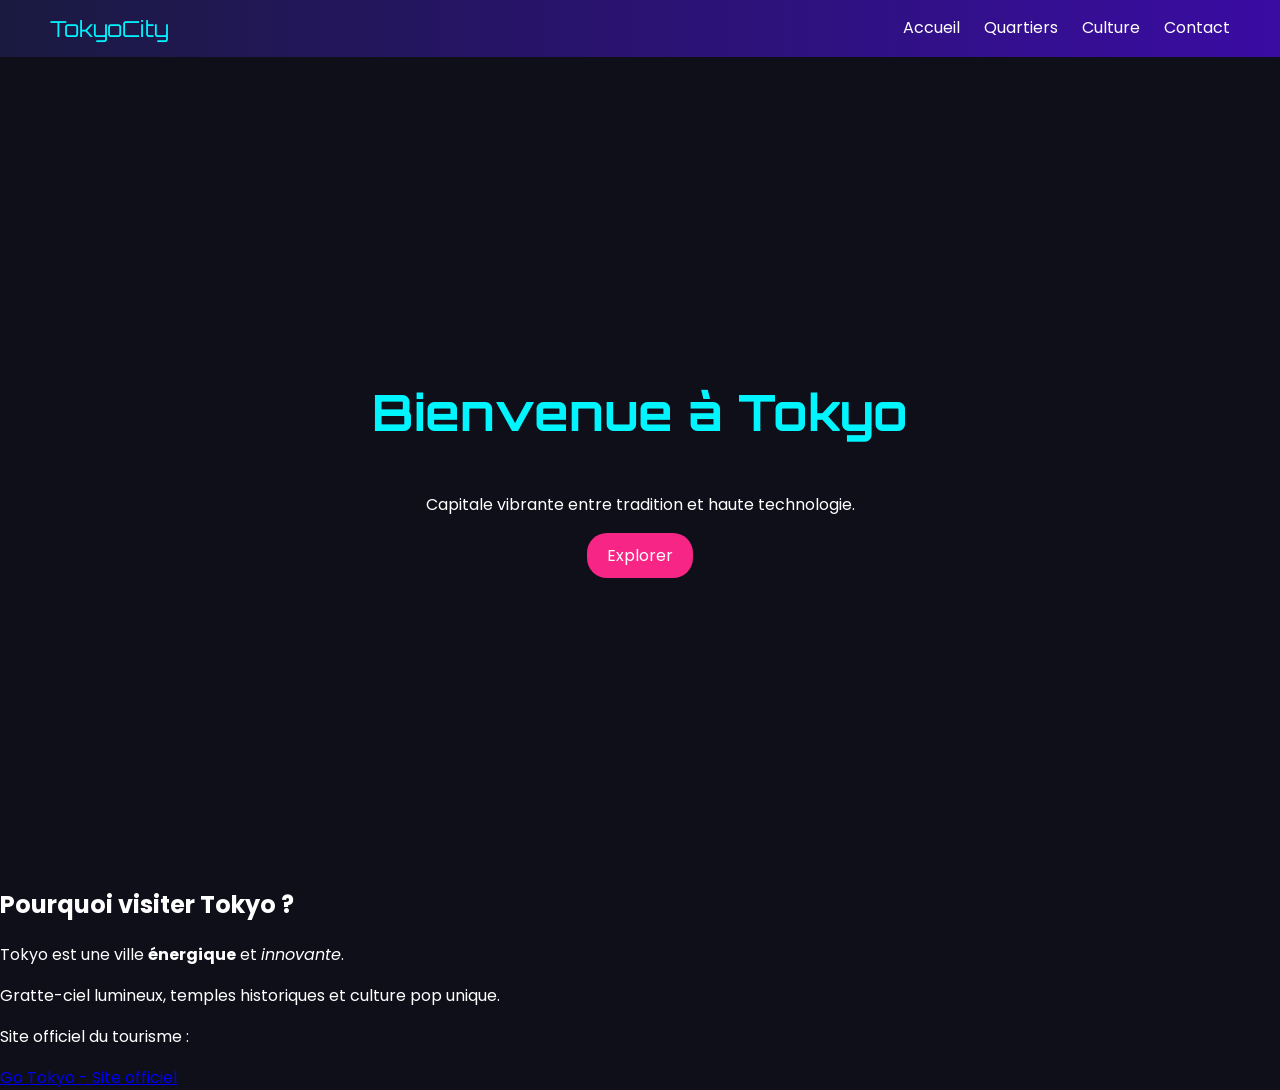
==== index.html @ 691fc6ca "Add files via upload" ====
<!-- =========================
     PAGE ACCUEIL - TOKYO
     ========================= -->
<!DOCTYPE html>
<html lang="fr">
<head>
    <meta charset="UTF-8">
    <title>Découvrir Tokyo</title>
    <link rel="stylesheet" href="style.css">
</head>
<body>

<!-- Navigation avec liens relatifs -->
<nav>
    <div class="logo">TokyoCity</div>
    <div class="menu">
        <a href="index.html">Accueil</a>
        <a href="quartiers.html">Quartiers</a>
        <a href="culture.html">Culture</a>
        <a href="contact.html">Contact</a>
    </div>
</nav>

<!-- Section Hero -->
<header class="hero">
    <h1>Bienvenue à Tokyo</h1>
    <p>Capitale vibrante entre tradition et haute technologie.</p>
    <a href="quartiers.html" class="btn">Explorer</a>
</header>

<section class="presentation">
    <h2>Pourquoi visiter Tokyo ?</h2>
    <p>Tokyo est une ville <strong>énergique</strong> et <em>innovante</em>.</p>
    <p>Gratte-ciel lumineux, temples historiques et culture pop unique.</p>
</section>

<!-- Lien absolu -->
<footer>
    <p>Site officiel du tourisme :</p>
    <a href="https://www.gotokyo.org/fr/" target="_blank">
        Go Tokyo - Site officiel
    </a>
</footer>

</body>
</html>
---- style.css ----
/* =========================
   STYLE THEME TOKYO
   ========================= */

@import url('https://fonts.googleapis.com/css2?family=Poppins:wght@300;600&family=Orbitron:wght@500&display=swap');

body {
    margin: 0;
    font-family: 'Poppins', sans-serif;
    background-color: #0f0f1a;
    color: white;
}

/* Navigation */
nav {
    display: flex;
    justify-content: space-between;
    padding: 15px 50px;
    background: linear-gradient(90deg, #1a1a40, #3a0ca3);
}

.logo {
    font-family: 'Orbitron', sans-serif;
    font-size: 22px;
    color: #00f5ff;
}

.menu a {
    color: white;
    margin-left: 20px;
    text-decoration: none;
    transition: 0.3s;
}

.menu a:hover {
    color: #f72585;
}

/* Hero */
.hero {
    height: 90vh;
    background: url("https://images.unsplash.com/photo-1503899036084-c55cdd92da26") center/cover;
    display: flex;
    flex-direction: column;
    justify-content: center;
    align-items: center;
    text-align: center;

    animation: fadeIn 2s ease-in;
}

.hero h1 {
    font-family: 'Orbitron', sans-serif;
    font-size: 50px;
    color: #00f5ff;
}

.btn {
    background: #f72585;
    padding: 10px 20px;
    border-radius: 20px;
    text-decoration: none;
    color: white;
    transition: 0.3s;
}

.btn:hover {
    background: #00f5ff;
    color: black;
}

/* Cards */
.cards {
    display: flex;
    justify-content: center;
    gap: 30px;
    padding: 40px;
}

.card {
    background: #1a1a40;
    width: 280px;
    border-radius: 15px;
    text-align: center;
    box-shadow: 0 0 20px #3a0ca3;
    transition: 0.3s;
}

.card:hover {
    transform: translateY(-10px);
}

.card img {
    width: 100%;
    border-radius: 15px 15px 0 0;
}

/* Formulaire */
.formulaire {
    display: flex;
    flex-direction: column;
    width: 300px;
    margin: auto;
    gap: 15px;
}

.formulaire input, .formulaire textarea {
    padding: 10px;
    border-radius: 8px;
    border: none;
}

.formulaire button {
    background: #f72585;
    color: white;
    padding: 10px;
    border: none;
}

.formulaire button:hover {
    background: #00f5ff;
    color: black;
}

/* Animation */
@keyframes fadeIn {
    from { opacity: 0; }
    to { opacity: 1; }
}
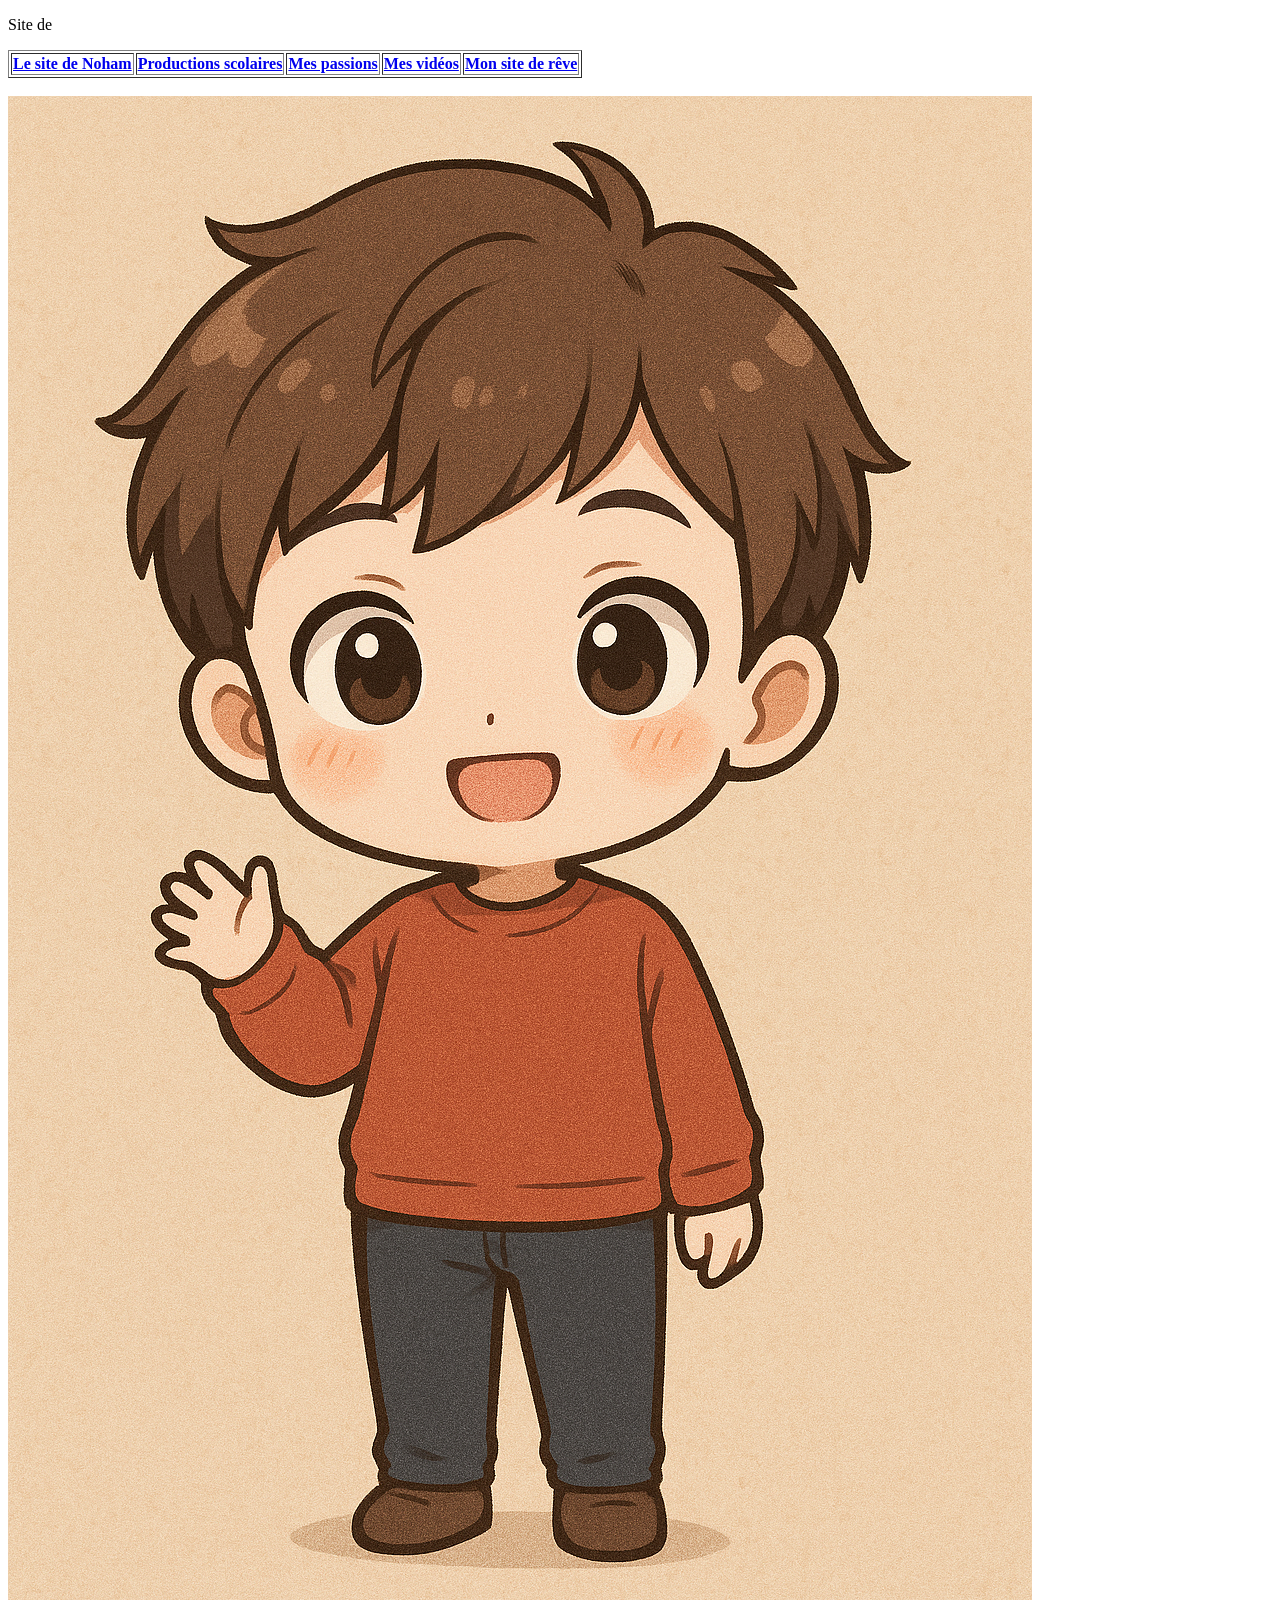
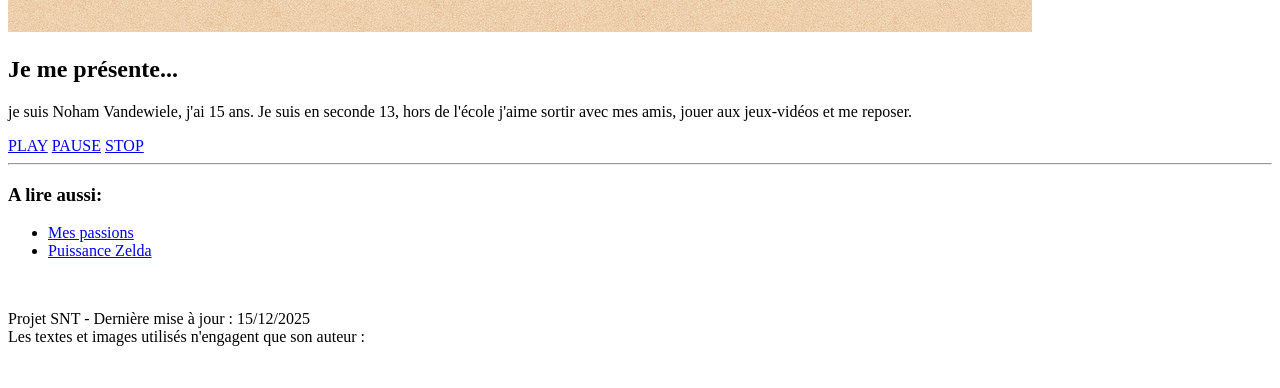
==== commit 56a12736: "Add files via upload" ====
--- a/index.html
+++ b/index.html
@@ -1,46 +1,85 @@
-<!-- =========================
-     PAGE ACCUEIL - TOKYO
-     ========================= -->
-<!DOCTYPE html>
-<html lang="fr">
-<head>
-    <meta charset="UTF-8">
-    <title>Découvrir Tokyo</title>
-    <link rel="stylesheet" href="style.css">
-</head>
-<body>
-
-<!-- Navigation avec liens relatifs -->
-<nav>
-    <div class="logo">TokyoCity</div>
-    <div class="menu">
-        <a href="index.html">Accueil</a>
-        <a href="quartiers.html">Quartiers</a>
-        <a href="culture.html">Culture</a>
-        <a href="contact.html">Contact</a>
-    </div>
-</nav>
-
-<!-- Section Hero -->
-<header class="hero">
-    <h1>Bienvenue à Tokyo</h1>
-    <p>Capitale vibrante entre tradition et haute technologie.</p>
-    <a href="quartiers.html" class="btn">Explorer</a>
-</header>
-
-<section class="presentation">
-    <h2>Pourquoi visiter Tokyo ?</h2>
-    <p>Tokyo est une ville <strong>énergique</strong> et <em>innovante</em>.</p>
-    <p>Gratte-ciel lumineux, temples historiques et culture pop unique.</p>
-</section>
-
-<!-- Lien absolu -->
-<footer>
-    <p>Site officiel du tourisme :</p>
-    <a href="https://www.gotokyo.org/fr/" target="_blank">
-        Go Tokyo - Site officiel
-    </a>
-</footer>
-
-</body>
-</html>+﻿<!DOCTYPE html>
+<html lang="fr">
+
+<head>
+	<title> Site de  </title>
+	
+	<link rel="stylesheet" href="style.css" type="text/css" />
+</head>
+
+<body>
+	<div id="entete-de-page"> 
+		<p> Site de  <br/> </p>
+	</div> 
+	
+	<table id="bloc-menu" border="1">
+	<tr>
+<th><a href="index.html"> Le site de Noham </a></th>
+		<th><a href="productions.html">Productions scolaires</a></th>
+		<th><a href="passions.html">Mes passions</a></th>
+		<th><a href="videos.html">Mes vidéos</a></th>
+		<th><a href="monsitedereve/index.html">Mon site de rêve</a></th>
+		
+		
+	</tr>
+	</table> <br/> 
+	
+	<div class="presentation">
+  <img src="avatar.png" alt="ceci est mon avatar" class="arrondie">
+
+  <div class="texte-presentation">
+    <h2>Je me présente...</h2>
+    <p>je suis Noham Vandewiele, j'ai 15 ans. Je suis en seconde 13, hors de l'école j'aime sortir avec mes amis, jouer aux jeux-vidéos et me reposer.</p>
+			  </div>
+</div>
+			<!--on ajoute le lien où se trouve la musique -->
+
+<div>
+
+<audio  id="zic"src="music.mp3"></audio>
+<!--on nomme les boutons et leur statut -->
+<div>
+<a href="javascript:void(0)" onclick="changeState(0)" class="bouton hover">PLAY</a>
+<a href="javascript:void(0)" onclick="changeState(1)" class="bouton">PAUSE</a>
+<a href="javascript:void(0)" onclick="changeState(2)" class="bouton active">STOP</a>
+</div>
+<!--on écrit les variable du script -->
+<script>
+<!--on attribue valeur et fonction de chaque bouton -->
+function changeState(x){
+let boutons = document.querySelectorAll(".bouton");
+let audio = document.querySelector("#zic");
+for(let i =0; i<boutons.length; i++){
+boutons[i].classList.remove("active");
+}
+boutons[x].classList.add("active");
+if(x == 0){
+audio.play();
+}
+if(x == 1){
+audio.pause();
+}
+if(x == 2){
+audio.pause();
+audio.currentTime = 0;
+}
+}
+</script></div>
+		<hr>
+		<div id="infos">
+			<h3> A lire aussi: </h3>
+			<ul>
+				<li> <a href="passions.html">Mes passions</a> </li>
+				<li><a href="https://www.puissance-zelda.com/" target="_blank">Puissance Zelda</a> </li>
+			</ul>
+		</div>
+	</div> <br/> 
+	
+	<div id="pied-de-page">
+		<p> Projet SNT - Dernière mise à jour : 15/12/2025 <br/>
+		Les textes et images utilisés n'engagent que son auteur : </p>
+	</div> <br/> 
+
+</body>
+
+</html>
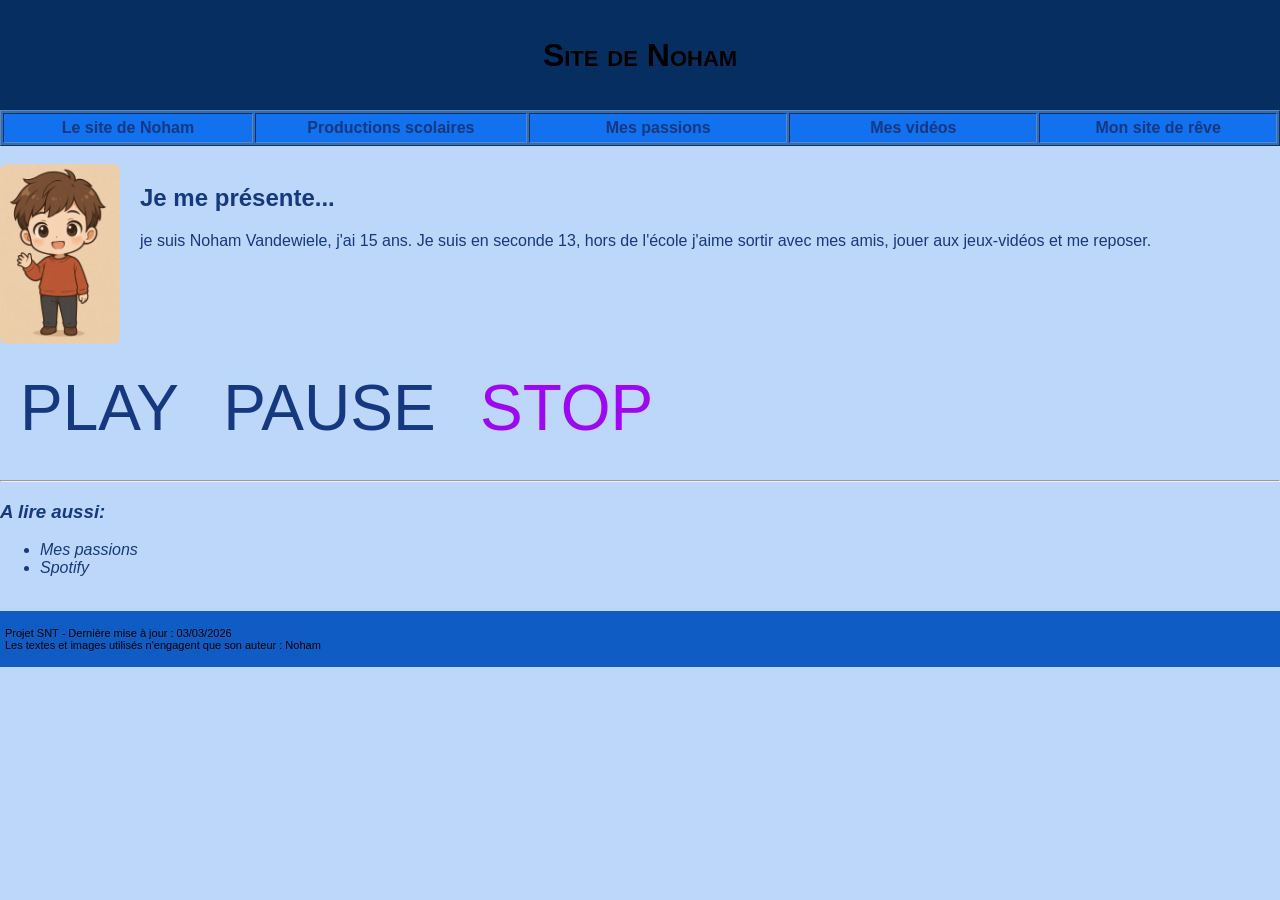
==== commit 1bed46a6: "Add files via upload" ====
--- a/index.html
+++ b/index.html
@@ -2,14 +2,14 @@
 <html lang="fr">
 
 <head>
-	<title> Site de  </title>
+	<title> Site de Noham </title>
 	
 	<link rel="stylesheet" href="style.css" type="text/css" />
 </head>
 
 <body>
 	<div id="entete-de-page"> 
-		<p> Site de  <br/> </p>
+		<p> Site de Noham <br/> </p>
 	</div> 
 	
 	<table id="bloc-menu" border="1">
@@ -18,7 +18,7 @@
 		<th><a href="productions.html">Productions scolaires</a></th>
 		<th><a href="passions.html">Mes passions</a></th>
 		<th><a href="videos.html">Mes vidéos</a></th>
-		<th><a href="monsitedereve/index.html">Mon site de rêve</a></th>
+		<th><a href="site.html">Mon site de rêve</a></th>
 		
 		
 	</tr>
@@ -70,14 +70,14 @@
 			<h3> A lire aussi: </h3>
 			<ul>
 				<li> <a href="passions.html">Mes passions</a> </li>
-				<li><a href="https://www.puissance-zelda.com/" target="_blank">Puissance Zelda</a> </li>
+				<li><a href="https://open.spotify.com/intl-fr" target="_blank">Spotify</a> </li>
 			</ul>
 		</div>
 	</div> <br/> 
 	
 	<div id="pied-de-page">
-		<p> Projet SNT - Dernière mise à jour : 15/12/2025 <br/>
-		Les textes et images utilisés n'engagent que son auteur : </p>
+		<p> Projet SNT - Dernière mise à jour : 03/03/2026 <br/>
+		Les textes et images utilisés n'engagent que son auteur : Noham</p>
 	</div> <br/> 
 
 </body>
--- a/style.css
+++ b/style.css
@@ -0,0 +1,114 @@
+ iframe {
+	
+height:70vh;
+width:70%;
+}
+body {
+	margin: 0;
+	padding: 0;
+	background-color: #BCD7FA; 
+	font-family: 'Montserrat', sans-serif;
+	font-size: 16px;
+}
+
+.presentation {
+  display: flex;
+  gap: 20px;
+  align-items: flex-start;
+}
+
+.presentation img {
+  width: 120px;   /* plus fiable que % ici */
+  height: auto;
+}
+
+.texte-presentation {
+  flex: 1;
+  color:#163880;
+}
+th { width: 500px;}
+ul {
+  list-style-image: url(puce-zelda.png); /* image comme puce attention à l’esthétique */
+}
+
+
+#entete-de-page {
+	padding: 5px;
+	height: 100px;
+	background-color:#072E61;
+	font-size: 32px;
+	font-weight: bold;
+	font-variant: small-caps;
+	text-align: center;
+}
+#bloc-menu {
+	height: 36px;
+	background-color:#1171EE;
+	float: center;
+	color: white;
+}
+#contenu {
+	padding: 10px;
+	background-color:  #F5F471
+	color:#163880;
+}
+#infos {
+	color: #163880;
+	font-style: italic;
+}
+#pied-de-page {
+	padding: 5px;
+	background-color: #0E5CC4;
+	font-size: 11px;
+}
+
+.bouton.active {
+Color:#9D08F3;
+}	
+
+.bouton {
+	display: inline-block;
+	text-align: center;
+	text-decoration: none;
+	font-weight: 400;
+	color: #f34808;
+	font-size: 4rem;
+	line-height: 2em;
+	margin: 0 20px; /* espace entre les boutons */
+}
+
+/*mettre une image aux bords arrondis*/
+
+.arrondie {
+-moz-border-radius:7px;
+-webkit-border-radius:7px;
+border-radius:7px;
+}
+
+.arrondie1 {
+-moz-border-radius:100px;
+-webkit-border-radius:100px;
+border-radius:100px;
+}
+
+a:link {
+  color:#163880;
+  text-decoration: none;
+}
+
+a:visited {
+  color:  #18042E;
+  text-decoration: none;
+}
+
+
+a:hover {
+ color: #FFFFFF;
+ text-decoration: none;
+ 
+}
+
+a:active {
+    color: #601EBD;
+	 text-decoration: none;
+}
